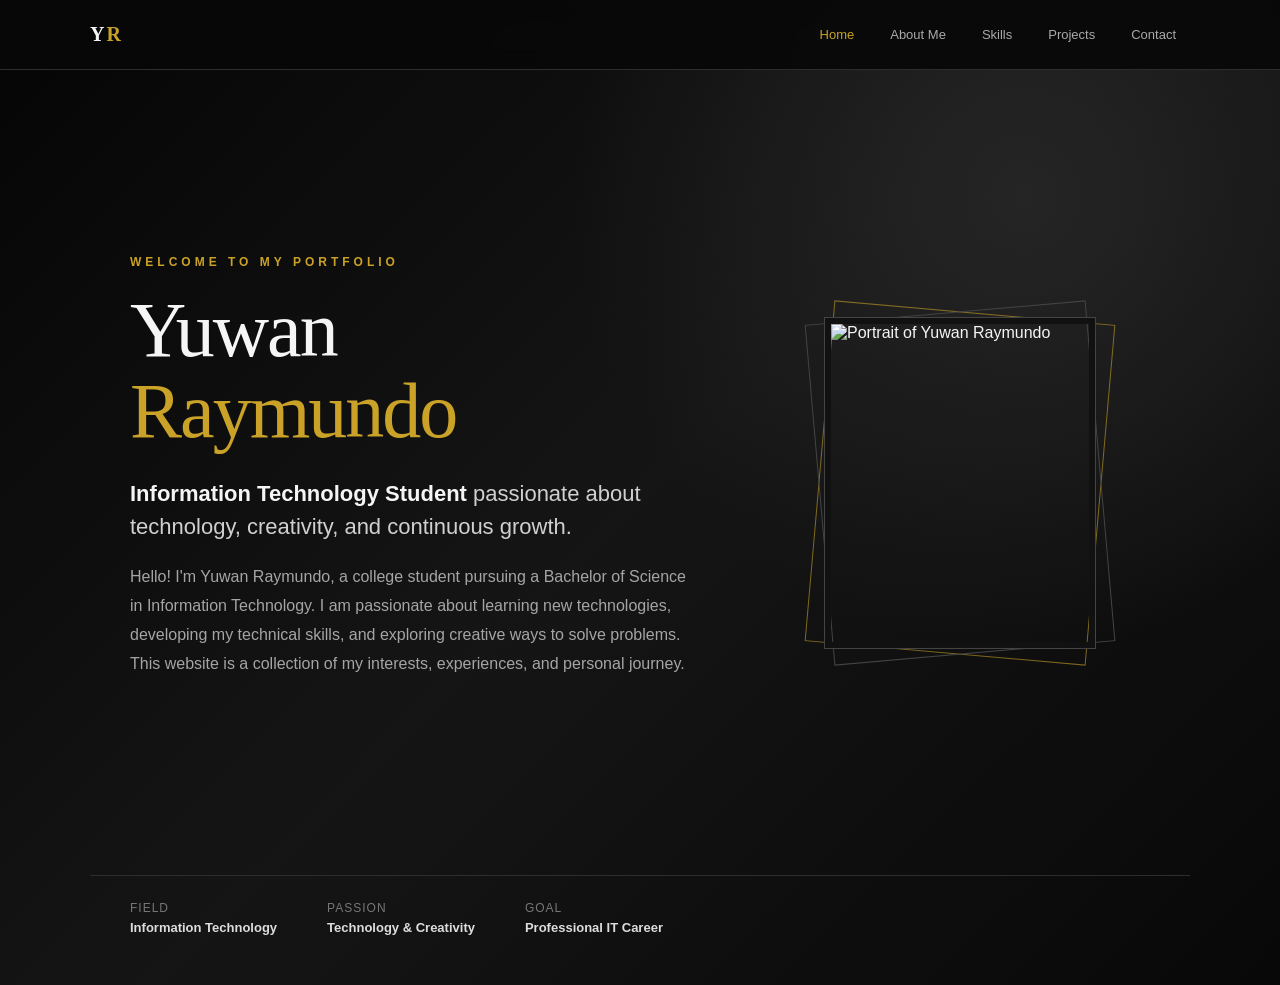
==== index.html @ 13a56913 "Add files via upload" ====
<!DOCTYPE html>
<html lang="en">

<head>

    <meta charset="UTF-8">
    <meta name="viewport" content="width=device-width, initial-scale=1.0">

    <title>Home | Yuwan Raymundo</title>

    <style>
        :root {
            --black: #080808;
            --dark: #111111;
            --card: #151515;
            --border: #2d2d2d;
            --white: #f5f5f5;
            --gray: #a5a5a5;
            --gold: #c9a227;
        }
        * {
            box-sizing: border-box;
        }

        html {
            scroll-behavior: smooth;
        }

        body {
            margin: 0;
            min-height: 100vh;

            font-family: "Segoe UI", Arial, sans-serif;

            color: var(--white);

            background:
                radial-gradient(
                    circle at 80% 20%,
                    #252525 0%,
                    transparent 35%
                ),
                linear-gradient(
                    135deg,
                    #050505,
                    #151515,
                    #080808
                );
        }
        .navbar {
            width: 100%;

            padding: 18px 30px;

            background: rgba(8, 8, 8, 0.92);

            border-bottom: 1px solid var(--border);

            backdrop-filter: blur(12px);

            position: sticky;
            top: 0;

            z-index: 1000;
        }

        .nav-container {
            max-width: 1100px;
            margin: auto;

            display: flex;
            align-items: center;
            justify-content: space-between;
            gap: 30px;
        }

        .logo {
            color: var(--white);

            font-family: Georgia, "Times New Roman", serif;

            font-size: 20px;
            font-weight: bold;

            letter-spacing: 2px;

            text-decoration: none;
        }

        .logo span {
            color: var(--gold);
        }

        .nav-links {
            display: flex;
            gap: 8px;

            list-style: none;

            margin: 0;
            padding: 0;
        }

        .nav-links a {
            display: block;

            padding: 9px 14px;

            color: #aaa;

            text-decoration: none;

            font-size: 13px;
            font-weight: 500;

            border-radius: 4px;

            transition: 0.3s ease;
        }

        .nav-links a:hover {
            color: var(--white);
            background: #202020;
        }

        .nav-links .active {
            color: var(--gold);
        }
        .hero {
            min-height: calc(100vh - 75px);

            max-width: 1100px;

            margin: auto;

            padding: 80px 40px;

            display: grid;

            grid-template-columns: 1.2fr 0.8fr;

            align-items: center;

            gap: 70px;
        }


        .hero-content {
            animation: fadeUp 0.9s ease;
        }

        .eyebrow {
            display: inline-block;

            margin-bottom: 20px;

            color: var(--gold);

            font-size: 12px;
            font-weight: 600;

            letter-spacing: 4px;

            text-transform: uppercase;
        }

        h1 {
            margin: 0;

            color: var(--white);

            font-family: Georgia, "Times New Roman", serif;

            font-size: clamp(48px, 7vw, 78px);

            font-weight: 500;

            line-height: 1.05;

            letter-spacing: -2px;
        }

        h1 span {
            display: block;
            color: var(--gold);
        }

        .tagline {
            margin: 25px 0 20px;

            max-width: 600px;

            color: #d0d0d0;

            font-size: 22px;

            font-weight: 400;

            line-height: 1.5;
        }

        .tagline strong {
            color: var(--white);
            font-weight: 600;
        }

        .introduction {
            max-width: 620px;

            color: var(--gray);

            font-size: 16px;

            line-height: 1.8;

            margin-bottom: 35px;
        }
        .hero-image {
            display: flex;

            justify-content: center;

            animation: fadeIn 1.1s ease;
        }

        .photo-container {
            position: relative;

            width: 340px;
            height: 400px;

            display: flex;

            align-items: center;
            justify-content: center;
        }

        .photo-container::before {
            content: "";

            position: absolute;

            width: 280px;
            height: 340px;

            border: 1px solid var(--gold);

            transform: rotate(5deg);

            opacity: 0.6;
        }

        .photo-container::after {
            content: "";

            position: absolute;

            width: 280px;
            height: 340px;

            border: 1px solid #444;

            transform: rotate(-5deg);
        }

        .profile-photo {
            position: relative;

            z-index: 2;

            width: 270px;
            height: 330px;

            object-fit: cover;

            border: 6px solid var(--dark);

            outline: 1px solid #444;

            filter: grayscale(20%);

            transition: 0.5s ease;
        }

        .profile-photo:hover {
            filter: grayscale(0%);

            transform: scale(1.02);
        }
        .details {
            max-width: 1100px;

            margin: -20px auto 50px;

            padding: 0 40px;

            display: flex;

            gap: 50px;

            border-top: 1px solid var(--border);

            padding-top: 25px;
        }

        .detail {
            color: #777;

            font-size: 12px;

            letter-spacing: 1px;

            text-transform: uppercase;
        }

        .detail strong {
            display: block;

            margin-top: 5px;

            color: #ddd;

            font-size: 13px;

            letter-spacing: 0;

            text-transform: none;
        }
        @keyframes fadeUp {

            from {
                opacity: 0;
                transform: translateY(25px);
            }

            to {
                opacity: 1;
                transform: translateY(0);
            }

        }

        @keyframes fadeIn {

            from {
                opacity: 0;
                transform: translateX(25px);
            }

            to {
                opacity: 1;
                transform: translateX(0);
            }

        }

        @media (max-width: 850px) {

            .hero {
                grid-template-columns: 1fr;

                text-align: center;

                gap: 45px;

                padding-top: 60px;
            }

            .hero-content {
                display: flex;

                flex-direction: column;

                align-items: center;
            }

            .introduction {
                max-width: 650px;
            }

            .hero-image {
                order: -1;
            }

            .details {
                justify-content: center;
                flex-wrap: wrap;
                text-align: center;
            }

        }
        @media (max-width: 600px) {

            .navbar {
                padding: 15px;
            }

            .nav-container {
                flex-direction: column;
                gap: 12px;
            }

            .nav-links {
                justify-content: center;
                flex-wrap: wrap;
            }

            .nav-links a {
                font-size: 11px;
                padding: 7px 9px;
            }

            .hero {
                padding: 45px 20px;
            }

            h1 {
                font-size: 48px;
            }

            .tagline {
                font-size: 18px;
            }

            .introduction {
                font-size: 15px;
            }

            .photo-container {
                width: 280px;
                height: 330px;
            }

            .photo-container::before,
            .photo-container::after {
                width: 225px;
                height: 280px;
            }

            .profile-photo {
                width: 215px;
                height: 270px;
            }

            .details {
                padding: 20px;
                margin-top: 0;
                gap: 25px;
            }

        }

    </style>

</head>


<body>


    <nav class="navbar">

        <div class="nav-container">

            <a href="index.html" class="logo">
                Y<span>R</span>
            </a>

            <ul class="nav-links">

                <li>
                    <a href="index.html" class="active">
                        Home
                    </a>
                </li>

                <li>
                    <a href="abtme.html">
                        About Me
                    </a>
                </li>

                <li>
                    <a href="skills.html">
                        Skills
                    </a>
                </li>

                <li>
                    <a href="projects.html">
                        Projects
                    </a>
                </li>

                <li>
                    <a href="contact.html">
                        Contact
                    </a>
                </li>

            </ul>

        </div>

    </nav>

    <main class="hero">
        <section class="hero-content">

            <div class="eyebrow">
                Welcome to my portfolio
            </div>

            <h1>
                Yuwan
                <span>Raymundo</span>
            </h1>

            <div class="tagline">
                <strong>Information Technology Student</strong>
                passionate about technology, creativity, and continuous growth.
            </div>

            <p class="introduction">
                Hello! I'm Yuwan Raymundo, a college student pursuing a
                Bachelor of Science in Information Technology. I am passionate
                about learning new technologies, developing my technical
                skills, and exploring creative ways to solve problems.
                This website is a collection of my interests, experiences,
                and personal journey.
            </p>

        </section>

        <section class="hero-image">

            <div class="photo-container">

                <img
                    src="images/pfp.jfif"
                    class="profile-photo"
                    alt="Portrait of Yuwan Raymundo"
                >

            </div>

        </section>


    </main>
    <section class="details">

        <div class="detail">
            Field
            <strong>Information Technology</strong>
        </div>

        <div class="detail">
            Passion
            <strong>Technology & Creativity</strong>
        </div>

        <div class="detail">
            Goal
            <strong>Professional IT Career</strong>
        </div>

    </section>


</body>

</html>
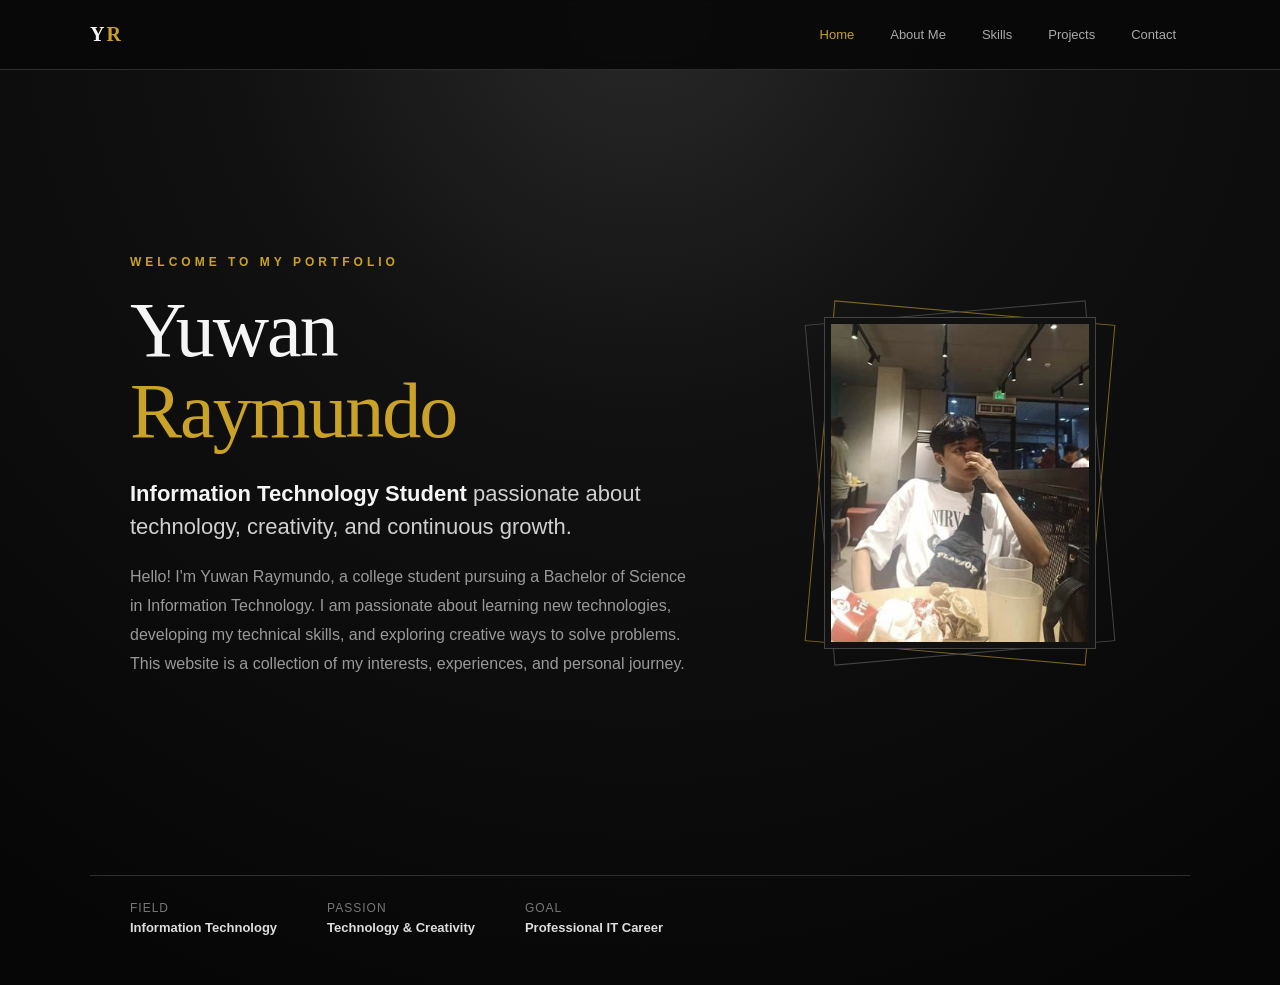
==== commit 21245f3d: "Add files via upload" ====
--- a/index.html
+++ b/index.html
@@ -1,573 +1,132 @@
-<!DOCTYPE html>
-<html lang="en">
-
-<head>
-
-    <meta charset="UTF-8">
-    <meta name="viewport" content="width=device-width, initial-scale=1.0">
-
-    <title>Home | Yuwan Raymundo</title>
-
-    <style>
-        :root {
-            --black: #080808;
-            --dark: #111111;
-            --card: #151515;
-            --border: #2d2d2d;
-            --white: #f5f5f5;
-            --gray: #a5a5a5;
-            --gold: #c9a227;
-        }
-        * {
-            box-sizing: border-box;
-        }
-
-        html {
-            scroll-behavior: smooth;
-        }
-
-        body {
-            margin: 0;
-            min-height: 100vh;
-
-            font-family: "Segoe UI", Arial, sans-serif;
-
-            color: var(--white);
-
-            background:
-                radial-gradient(
-                    circle at 80% 20%,
-                    #252525 0%,
-                    transparent 35%
-                ),
-                linear-gradient(
-                    135deg,
-                    #050505,
-                    #151515,
-                    #080808
-                );
-        }
-        .navbar {
-            width: 100%;
-
-            padding: 18px 30px;
-
-            background: rgba(8, 8, 8, 0.92);
-
-            border-bottom: 1px solid var(--border);
-
-            backdrop-filter: blur(12px);
-
-            position: sticky;
-            top: 0;
-
-            z-index: 1000;
-        }
-
-        .nav-container {
-            max-width: 1100px;
-            margin: auto;
-
-            display: flex;
-            align-items: center;
-            justify-content: space-between;
-            gap: 30px;
-        }
-
-        .logo {
-            color: var(--white);
-
-            font-family: Georgia, "Times New Roman", serif;
-
-            font-size: 20px;
-            font-weight: bold;
-
-            letter-spacing: 2px;
-
-            text-decoration: none;
-        }
-
-        .logo span {
-            color: var(--gold);
-        }
-
-        .nav-links {
-            display: flex;
-            gap: 8px;
-
-            list-style: none;
-
-            margin: 0;
-            padding: 0;
-        }
-
-        .nav-links a {
-            display: block;
-
-            padding: 9px 14px;
-
-            color: #aaa;
-
-            text-decoration: none;
-
-            font-size: 13px;
-            font-weight: 500;
-
-            border-radius: 4px;
-
-            transition: 0.3s ease;
-        }
-
-        .nav-links a:hover {
-            color: var(--white);
-            background: #202020;
-        }
-
-        .nav-links .active {
-            color: var(--gold);
-        }
-        .hero {
-            min-height: calc(100vh - 75px);
-
-            max-width: 1100px;
-
-            margin: auto;
-
-            padding: 80px 40px;
-
-            display: grid;
-
-            grid-template-columns: 1.2fr 0.8fr;
-
-            align-items: center;
-
-            gap: 70px;
-        }
-
-
-        .hero-content {
-            animation: fadeUp 0.9s ease;
-        }
-
-        .eyebrow {
-            display: inline-block;
-
-            margin-bottom: 20px;
-
-            color: var(--gold);
-
-            font-size: 12px;
-            font-weight: 600;
-
-            letter-spacing: 4px;
-
-            text-transform: uppercase;
-        }
-
-        h1 {
-            margin: 0;
-
-            color: var(--white);
-
-            font-family: Georgia, "Times New Roman", serif;
-
-            font-size: clamp(48px, 7vw, 78px);
-
-            font-weight: 500;
-
-            line-height: 1.05;
-
-            letter-spacing: -2px;
-        }
-
-        h1 span {
-            display: block;
-            color: var(--gold);
-        }
-
-        .tagline {
-            margin: 25px 0 20px;
-
-            max-width: 600px;
-
-            color: #d0d0d0;
-
-            font-size: 22px;
-
-            font-weight: 400;
-
-            line-height: 1.5;
-        }
-
-        .tagline strong {
-            color: var(--white);
-            font-weight: 600;
-        }
-
-        .introduction {
-            max-width: 620px;
-
-            color: var(--gray);
-
-            font-size: 16px;
-
-            line-height: 1.8;
-
-            margin-bottom: 35px;
-        }
-        .hero-image {
-            display: flex;
-
-            justify-content: center;
-
-            animation: fadeIn 1.1s ease;
-        }
-
-        .photo-container {
-            position: relative;
-
-            width: 340px;
-            height: 400px;
-
-            display: flex;
-
-            align-items: center;
-            justify-content: center;
-        }
-
-        .photo-container::before {
-            content: "";
-
-            position: absolute;
-
-            width: 280px;
-            height: 340px;
-
-            border: 1px solid var(--gold);
-
-            transform: rotate(5deg);
-
-            opacity: 0.6;
-        }
-
-        .photo-container::after {
-            content: "";
-
-            position: absolute;
-
-            width: 280px;
-            height: 340px;
-
-            border: 1px solid #444;
-
-            transform: rotate(-5deg);
-        }
-
-        .profile-photo {
-            position: relative;
-
-            z-index: 2;
-
-            width: 270px;
-            height: 330px;
-
-            object-fit: cover;
-
-            border: 6px solid var(--dark);
-
-            outline: 1px solid #444;
-
-            filter: grayscale(20%);
-
-            transition: 0.5s ease;
-        }
-
-        .profile-photo:hover {
-            filter: grayscale(0%);
-
-            transform: scale(1.02);
-        }
-        .details {
-            max-width: 1100px;
-
-            margin: -20px auto 50px;
-
-            padding: 0 40px;
-
-            display: flex;
-
-            gap: 50px;
-
-            border-top: 1px solid var(--border);
-
-            padding-top: 25px;
-        }
-
-        .detail {
-            color: #777;
-
-            font-size: 12px;
-
-            letter-spacing: 1px;
-
-            text-transform: uppercase;
-        }
-
-        .detail strong {
-            display: block;
-
-            margin-top: 5px;
-
-            color: #ddd;
-
-            font-size: 13px;
-
-            letter-spacing: 0;
-
-            text-transform: none;
-        }
-        @keyframes fadeUp {
-
-            from {
-                opacity: 0;
-                transform: translateY(25px);
-            }
-
-            to {
-                opacity: 1;
-                transform: translateY(0);
-            }
-
-        }
-
-        @keyframes fadeIn {
-
-            from {
-                opacity: 0;
-                transform: translateX(25px);
-            }
-
-            to {
-                opacity: 1;
-                transform: translateX(0);
-            }
-
-        }
-
-        @media (max-width: 850px) {
-
-            .hero {
-                grid-template-columns: 1fr;
-
-                text-align: center;
-
-                gap: 45px;
-
-                padding-top: 60px;
-            }
-
-            .hero-content {
-                display: flex;
-
-                flex-direction: column;
-
-                align-items: center;
-            }
-
-            .introduction {
-                max-width: 650px;
-            }
-
-            .hero-image {
-                order: -1;
-            }
-
-            .details {
-                justify-content: center;
-                flex-wrap: wrap;
-                text-align: center;
-            }
-
-        }
-        @media (max-width: 600px) {
-
-            .navbar {
-                padding: 15px;
-            }
-
-            .nav-container {
-                flex-direction: column;
-                gap: 12px;
-            }
-
-            .nav-links {
-                justify-content: center;
-                flex-wrap: wrap;
-            }
-
-            .nav-links a {
-                font-size: 11px;
-                padding: 7px 9px;
-            }
-
-            .hero {
-                padding: 45px 20px;
-            }
-
-            h1 {
-                font-size: 48px;
-            }
-
-            .tagline {
-                font-size: 18px;
-            }
-
-            .introduction {
-                font-size: 15px;
-            }
-
-            .photo-container {
-                width: 280px;
-                height: 330px;
-            }
-
-            .photo-container::before,
-            .photo-container::after {
-                width: 225px;
-                height: 280px;
-            }
-
-            .profile-photo {
-                width: 215px;
-                height: 270px;
-            }
-
-            .details {
-                padding: 20px;
-                margin-top: 0;
-                gap: 25px;
-            }
-
-        }
-
-    </style>
-
-</head>
-
-
-<body>
-
-
-    <nav class="navbar">
-
-        <div class="nav-container">
-
-            <a href="index.html" class="logo">
-                Y<span>R</span>
-            </a>
-
-            <ul class="nav-links">
-
-                <li>
-                    <a href="index.html" class="active">
-                        Home
-                    </a>
-                </li>
-
-                <li>
-                    <a href="abtme.html">
-                        About Me
-                    </a>
-                </li>
-
-                <li>
-                    <a href="skills.html">
-                        Skills
-                    </a>
-                </li>
-
-                <li>
-                    <a href="projects.html">
-                        Projects
-                    </a>
-                </li>
-
-                <li>
-                    <a href="contact.html">
-                        Contact
-                    </a>
-                </li>
-
-            </ul>
-
-        </div>
-
-    </nav>
-
-    <main class="hero">
-        <section class="hero-content">
-
-            <div class="eyebrow">
-                Welcome to my portfolio
-            </div>
-
-            <h1>
-                Yuwan
-                <span>Raymundo</span>
-            </h1>
-
-            <div class="tagline">
-                <strong>Information Technology Student</strong>
-                passionate about technology, creativity, and continuous growth.
-            </div>
-
-            <p class="introduction">
-                Hello! I'm Yuwan Raymundo, a college student pursuing a
-                Bachelor of Science in Information Technology. I am passionate
-                about learning new technologies, developing my technical
-                skills, and exploring creative ways to solve problems.
-                This website is a collection of my interests, experiences,
-                and personal journey.
-            </p>
-
-        </section>
-
-        <section class="hero-image">
-
-            <div class="photo-container">
-
-                <img
-                    src="images/pfp.jfif"
-                    class="profile-photo"
-                    alt="Portrait of Yuwan Raymundo"
-                >
-
-            </div>
-
-        </section>
-
-
-    </main>
-    <section class="details">
-
-        <div class="detail">
-            Field
-            <strong>Information Technology</strong>
-        </div>
-
-        <div class="detail">
-            Passion
-            <strong>Technology & Creativity</strong>
-        </div>
-
-        <div class="detail">
-            Goal
-            <strong>Professional IT Career</strong>
-        </div>
-
-    </section>
-
-
-</body>
-
+<!DOCTYPE html>
+<html lang="en">
+
+<head>
+
+    <meta charset="UTF-8">
+    <meta name="viewport" content="width=device-width, initial-scale=1.0">
+
+    <title>Home | Yuwan Raymundo</title>
+
+    <link rel="stylesheet" href="css/style.css">
+
+
+</head>
+
+
+<body>
+
+
+    <nav class="navbar">
+
+        <div class="nav-container">
+
+            <a href="index.html" class="logo">
+                Y<span>R</span>
+            </a>
+
+            <ul class="nav-links">
+
+                <li>
+                    <a href="index.html" class="active">
+                        Home
+                    </a>
+                </li>
+
+                <li>
+                    <a href="abtme.html">
+                        About Me
+                    </a>
+                </li>
+
+                <li>
+                    <a href="skills.html">
+                        Skills
+                    </a>
+                </li>
+
+                <li>
+                    <a href="projects.html">
+                        Projects
+                    </a>
+                </li>
+
+                <li>
+                    <a href="contact.html">
+                        Contact
+                    </a>
+                </li>
+
+            </ul>
+
+        </div>
+
+    </nav>
+
+    <main class="hero">
+        <section class="hero-content">
+
+            <div class="eyebrow">
+                Welcome to my portfolio
+            </div>
+
+            <h1>
+                Yuwan
+                <span>Raymundo</span>
+            </h1>
+
+            <div class="tagline">
+                <strong>Information Technology Student</strong>
+                passionate about technology, creativity, and continuous growth.
+            </div>
+
+            <p class="introduction">
+                Hello! I'm Yuwan Raymundo, a college student pursuing a
+                Bachelor of Science in Information Technology. I am passionate
+                about learning new technologies, developing my technical
+                skills, and exploring creative ways to solve problems.
+                This website is a collection of my interests, experiences,
+                and personal journey.
+            </p>
+
+        </section>
+
+        <section class="hero-image">
+
+            <div class="photo-container">
+
+                <img
+                    src="images/pfp.jfif"
+                    class="profile-photo"
+                    alt="Portrait of Yuwan Raymundo"
+                >
+
+            </div>
+
+        </section>
+
+
+    </main>
+    <section class="details">
+
+        <div class="detail">
+            Field
+            <strong>Information Technology</strong>
+        </div>
+
+        <div class="detail">
+            Passion
+            <strong>Technology & Creativity</strong>
+        </div>
+
+        <div class="detail">
+            Goal
+            <strong>Professional IT Career</strong>
+        </div>
+
+    </section>
+
+
+</body>
+
 </html>
--- a/css/style.css
+++ b/css/style.css
@@ -0,0 +1,984 @@
+:root {
+    --black: #080808;
+    --dark: #111111;
+    --card: #151515;
+    --border: #2d2d2d;
+    --white: #f5f5f5;
+    --gray: #999999;
+    --light-gray: #cfcfcf;
+    --gold: #c9a227;
+    --text: #e8e8e8;
+    --muted: #aaa;
+    --dark-bg: #101010;
+    --hover-bg: #151515;
+    --line: #333;
+}
+
+* {
+    box-sizing: border-box;
+}
+
+html {
+    scroll-behavior: smooth;
+}
+
+body {
+    margin: 0;
+    min-height: 100vh;
+    font-family: "Segoe UI", Arial, sans-serif;
+    color: var(--text);
+    background: 
+        radial-gradient(
+            circle at top,
+            #292929 0%,
+            #111111 35%,
+            #050505 100%
+        );
+}
+
+.navbar {
+    width: 100%;
+    padding: 18px 30px;
+    background: rgba(8, 8, 8, 0.92);
+    border-bottom: 1px solid var(--border);
+    backdrop-filter: blur(12px);
+    position: sticky;
+    top: 0;
+    z-index: 1000;
+}
+
+.nav-container {
+    max-width: 1100px;
+    margin: auto;
+    display: flex;
+    align-items: center;
+    justify-content: space-between;
+    gap: 30px;
+}
+
+.logo {
+    color: var(--white);
+    font-family: Georgia, "Times New Roman", serif;
+    font-size: 20px;
+    font-weight: bold;
+    letter-spacing: 2px;
+    text-decoration: none;
+    white-space: nowrap;
+    transition: 0.3s ease;
+}
+
+.logo span {
+    color: var(--gold);
+}
+
+.logo:hover {
+    color: var(--gold);
+    transform: scale(1.05);
+}
+
+.nav-links {
+    display: flex;
+    gap: 8px;
+    list-style: none;
+    margin: 0;
+    padding: 0;
+}
+
+.nav-links a {
+    display: block;
+    padding: 9px 14px;
+    color: var(--muted);
+    text-decoration: none;
+    font-size: 13px;
+    font-weight: 500;
+    border-radius: 4px;
+    transition:
+        color 0.3s ease,
+        background 0.3s ease,
+        transform 0.3s ease;
+}
+
+.nav-links a:hover {
+    color: var(--white);
+    background: #202020;
+    transform: translateY(-2px);
+}
+
+.nav-links .active {
+    color: var(--gold);
+}
+
+.header {
+    text-align: center;
+}
+
+h1 {
+    margin: 0;
+    color: #fff;
+    font-family: Georgia, "Times New Roman", serif;
+    font-size: clamp(32px, 5vw, 46px);
+    font-weight: 500;
+    letter-spacing: 3px;
+    text-transform: uppercase;
+}
+
+.subtitle {
+    margin-top: 12px;
+    color: var(--gray);
+    font-size: 13px;
+    font-weight: 500;
+    letter-spacing: 4px;
+    text-transform: uppercase;
+}
+
+.title-line {
+    width: 50px;
+    height: 1px;
+    margin: 22px auto 0;
+    background: var(--gold);
+}
+
+.footer {
+    margin-top: 40px;
+    text-align: center;
+    color: #666;
+    font-size: 11px;
+    letter-spacing: 2px;
+    text-transform: uppercase;
+}
+
+.hero {
+    min-height: calc(100vh - 75px);
+    max-width: 1100px;
+    margin: auto;
+    padding: 80px 40px;
+    display: grid;
+    grid-template-columns: 1.2fr 0.8fr;
+    align-items: center;
+    gap: 70px;
+}
+
+.hero-content {
+    animation: fadeUp 0.9s ease;
+}
+
+.eyebrow {
+    display: inline-block;
+    margin-bottom: 20px;
+    color: var(--gold);
+    font-size: 12px;
+    font-weight: 600;
+    letter-spacing: 4px;
+    text-transform: uppercase;
+}
+
+.hero h1 {
+    color: var(--white);
+    font-size: clamp(48px, 7vw, 78px);
+    font-weight: 500;
+    line-height: 1.05;
+    letter-spacing: -2px;
+    text-transform: none;
+}
+
+.hero h1 span {
+    display: block;
+    color: var(--gold);
+}
+
+.tagline {
+    margin: 25px 0 20px;
+    max-width: 600px;
+    color: #d0d0d0;
+    font-size: 22px;
+    font-weight: 400;
+    line-height: 1.5;
+}
+
+.tagline strong {
+    color: var(--white);
+    font-weight: 600;
+}
+
+.introduction {
+    max-width: 620px;
+    color: var(--gray);
+    font-size: 16px;
+    line-height: 1.8;
+    margin-bottom: 35px;
+}
+
+.hero-image {
+    display: flex;
+    justify-content: center;
+    animation: fadeIn 1.1s ease;
+}
+
+.photo-container {
+    position: relative;
+    width: 340px;
+    height: 400px;
+    display: flex;
+    align-items: center;
+    justify-content: center;
+}
+
+.photo-container::before,
+.photo-container::after {
+    content: "";
+    position: absolute;
+    width: 280px;
+    height: 340px;
+}
+
+.photo-container::before {
+    border: 1px solid var(--gold);
+    transform: rotate(5deg);
+    opacity: 0.6;
+}
+
+.photo-container::after {
+    border: 1px solid #444;
+    transform: rotate(-5deg);
+}
+
+.profile-photo {
+    position: relative;
+    z-index: 2;
+    width: 270px;
+    height: 330px;
+    object-fit: cover;
+    border: 6px solid var(--dark);
+    outline: 1px solid #444;
+    filter: grayscale(20%);
+    transition: 0.5s ease;
+}
+
+.details {
+    max-width: 1100px;
+    margin: -20px auto 50px;
+    padding: 25px 40px 0;
+    display: flex;
+    gap: 50px;
+    border-top: 1px solid var(--border);
+}
+
+.detail {
+    color: #777;
+    font-size: 12px;
+    letter-spacing: 1px;
+    text-transform: uppercase;
+}
+
+.detail strong {
+    display: block;
+    margin-top: 5px;
+    color: #ddd;
+    font-size: 13px;
+    letter-spacing: 0;
+    text-transform: none;
+}
+
+.bio {
+    width: 850px;
+    max-width: 95%;
+    margin: 60px auto;
+    padding: 55px 65px;
+    background: rgba(20, 20, 20, 0.96);
+    border: 1px solid var(--line);
+    border-radius: 8px;
+    box-shadow:
+        0 30px 70px rgba(0, 0, 0, 0.7),
+        0 0 0 1px rgba(255, 255, 255, 0.02);
+    position: relative;
+}
+
+.bio::before,
+.skills-container::before,
+.projects::before,
+.contact::before {
+    content: "";
+    position: absolute;
+    top: 0;
+    left: 50%;
+    transform: translateX(-50%);
+    width: 120px;
+    height: 3px;
+    background: var(--gold);
+}
+
+.bio .header {
+    margin-bottom: 35px;
+}
+
+.image-wrapper {
+    text-align: center;
+    margin: 35px 0 45px;
+}
+
+.about-pic {
+    width: 190px;
+    height: 190px;
+    object-fit: cover;
+    border-radius: 50%;
+    border: 3px solid var(--gold);
+    padding: 5px;
+    background: #0a0a0a;
+    box-shadow:
+        0 15px 35px rgba(0, 0, 0, 0.7),
+        0 0 30px rgba(201, 162, 39, 0.08);
+    transition:
+        transform 0.4s ease,
+        box-shadow 0.4s ease;
+}
+
+.about-pic:hover {
+    transform: scale(1.04);
+    box-shadow:
+        0 20px 45px rgba(0, 0, 0, 0.8),
+        0 0 35px rgba(201, 162, 39, 0.18);
+}
+
+.content {
+    max-width: 700px;
+    margin: auto;
+}
+
+strong {
+    color: #fff;
+    font-weight: 600;
+}
+
+.quote,
+.statement,
+.message {
+    background: #0c0c0c;
+    border-top: 1px solid var(--line);
+    border-bottom: 1px solid var(--line);
+}
+
+.quote {
+    margin-top: 40px;
+    padding: 28px 30px;
+    text-align: center;
+    color: #ddd;
+    font-family: Georgia, "Times New Roman", serif;
+    font-size: 18px;
+    line-height: 1.7;
+    font-style: italic;
+}
+
+.quote span,
+.statement span {
+    display: block;
+    margin-top: 12px;
+    color: var(--gold);
+    font-family: "Segoe UI", Arial, sans-serif;
+    font-size: 11px;
+    font-style: normal;
+    font-weight: 600;
+    letter-spacing: 2px;
+    text-transform: uppercase;
+}
+
+.skills-container {
+    width: 1000px;
+    max-width: 94%;
+    margin: 60px auto;
+    padding: 55px;
+    background: rgba(20, 20, 20, 0.96);
+    border: 1px solid var(--line);
+    border-radius: 8px;
+    box-shadow:
+        0 30px 70px rgba(0, 0, 0, 0.7),
+        0 0 0 1px rgba(255, 255, 255, 0.02);
+    position: relative;
+}
+
+.skills-container .header {
+    margin-bottom: 50px;
+}
+
+.skill-section {
+    margin-bottom: 55px;
+}
+
+.section-title {
+    display: flex;
+    align-items: center;
+    gap: 15px;
+    margin-bottom: 25px;
+}
+
+.section-title h2 {
+    margin: 0;
+    color: #c9a227;
+    font-family: Georgia, "Times New Roman", serif;
+    font-size: 25px;
+    font-weight: 500;
+    letter-spacing: 1px;
+}
+
+.section-title-line {
+    flex: 1;
+    height: 1px;
+    background: var(--line);
+}
+
+
+.technical-grid {
+    display: grid;
+    grid-template-columns: repeat(2, 1fr);
+    gap: 18px;
+}
+
+.technical-card,
+.soft-card {
+    background: var(--dark-bg);
+    border: 1px solid #2b2b2b;
+    border-radius: 6px;
+    transition:
+        transform 0.3s ease,
+        border-color 0.3s ease,
+        background 0.3s ease,
+        box-shadow 0.3s ease;
+}
+
+.technical-card {
+    padding: 22px;
+}
+
+.skill-header {
+    display: flex;
+    justify-content: space-between;
+    align-items: center;
+    margin-bottom: 12px;
+}
+
+.skill-name {
+    color: #fff;
+    font-size: 15px;
+    font-weight: 600;
+}
+
+.progress {
+    width: 100%;
+    height: 5px;
+    background: #292929;
+    border-radius: 10px;
+    overflow: hidden;
+}
+
+.progress-bar {
+    height: 100%;
+    background: linear-gradient(90deg, #8d7015, var(--gold));
+    border-radius: 10px;
+}
+
+.html {
+    width: 50%;
+}
+
+.css {
+    width: 40%;
+}
+
+.javascript {
+    width: 10%;
+}
+
+.csharp {
+    width: 60%;
+}
+
+.xml {
+    width: 30%;
+}
+
+.python {
+    width: 10%;
+}
+
+.soft-grid {
+    display: grid;
+    grid-template-columns: repeat(3, 1fr);
+    gap: 18px;
+}
+
+.soft-card {
+    padding: 25px 20px;
+    text-align: center;
+}
+
+.soft-card h3 {
+    margin: 0 0 9px;
+    color: #fff;
+    font-size: 15px;
+    font-weight: 600;
+}
+
+.soft-card p {
+    margin: 0;
+    color: #888;
+    font-size: 13px;
+    line-height: 1.6;
+}
+
+.statement {
+    margin-top: 10px;
+    padding: 28px 30px;
+    text-align: center;
+    color: var(--light-gray);
+    font-family: Georgia, "Times New Roman", serif;
+    font-size: 17px;
+    line-height: 1.7;
+    font-style: italic;
+}
+
+.projects {
+    width: 1050px;
+    max-width: 94%;
+    margin: 60px auto;
+    padding: 55px;
+    background: rgba(20, 20, 20, 0.96);
+    border: 1px solid var(--line);
+    border-radius: 8px;
+    box-shadow:
+        0 30px 70px rgba(0, 0, 0, 0.7),
+        0 0 0 1px rgba(255, 255, 255, 0.02);
+    position: relative;
+}
+
+.projects .header {
+    margin-bottom: 50px;
+}
+
+.projects-grid {
+    display: grid;
+    grid-template-columns: repeat(2, 1fr);
+    gap: 25px;
+}
+
+.project-card {
+    background: var(--dark-bg);
+    border: 1px solid var(--border);
+    border-radius: 7px;
+    overflow: hidden;
+    position: relative;
+    transition:
+        transform 0.4s ease,
+        border-color 0.4s ease,
+        box-shadow 0.4s ease;
+}
+
+.project-card:hover {
+    transform: translateY(-8px);
+    border-color: var(--gold);
+    box-shadow:
+        0 20px 40px rgba(0, 0, 0, 0.6),
+        0 0 20px rgba(201, 162, 39, 0.08);
+}
+
+.project-content {
+    padding: 30px;
+}
+
+.project-number {
+    margin-bottom: 8px;
+    color: var(--gold);
+    font-size: 11px;
+    font-weight: bold;
+    letter-spacing: 2px;
+}
+
+.project-title {
+    margin: 0 0 12px;
+    color: #fff;
+    font-family: Georgia, "Times New Roman", serif;
+    font-size: 24px;
+    font-weight: 500;
+}
+
+.project-description {
+    margin: 0 0 20px;
+    color: var(--gray);
+    font-size: 14px;
+    line-height: 1.7;
+}
+
+.technologies {
+    display: flex;
+    flex-wrap: wrap;
+    gap: 7px;
+    margin-bottom: 22px;
+}
+
+.technology {
+    padding: 5px 9px;
+    color: var(--muted);
+    background: #1a1a1a;
+    border: 1px solid var(--line);
+    border-radius: 3px;
+    font-size: 10px;
+    letter-spacing: 0.5px;
+    transition: 0.3s ease;
+}
+
+.project-link {
+    display: inline-block;
+    padding: 9px 16px;
+    color: var(--gold);
+    border: 1px solid var(--gold);
+    border-radius: 4px;
+    text-decoration: none;
+    font-size: 12px;
+    font-weight: 600;
+    letter-spacing: 1px;
+    text-transform: uppercase;
+    transition:
+        background 0.3s ease,
+        color 0.3s ease,
+        transform 0.3s ease;
+}
+
+.project-link:hover {
+    color: var(--black);
+    background: var(--gold);
+    transform: translateY(-2px);
+}
+
+.contact {
+    width: 850px;
+    max-width: 94%;
+    margin: 60px auto;
+    padding: 55px 65px;
+    background: rgba(20, 20, 20, 0.96);
+    border: 1px solid var(--line);
+    border-radius: 8px;
+    box-shadow:
+        0 30px 70px rgba(0, 0, 0, 0.7),
+        0 0 0 1px rgba(255, 255, 255, 0.02);
+    position: relative;
+}
+
+.contact .header {
+    margin-bottom: 45px;
+}
+
+.contact .introduction {
+    max-width: 650px;
+    margin: 0 auto 40px;
+    text-align: center;
+    color: var(--muted);
+    font-size: 15px;
+    line-height: 1.8;
+}
+
+.contact-list {
+    display: grid;
+    grid-template-columns: repeat(2, 1fr);
+    gap: 20px;
+}
+
+.contact-card {
+    display: flex;
+    align-items: center;
+    gap: 20px;
+    padding: 25px;
+    background: var(--dark-bg);
+    border: 1px solid var(--border);
+    border-radius: 7px;
+    transition:
+        transform 0.35s ease,
+        border-color 0.35s ease,
+        background 0.35s ease,
+        box-shadow 0.35s ease;
+}
+
+.contact-icon {
+    width: 48px;
+    height: 48px;
+    flex-shrink: 0;
+    display: flex;
+    align-items: center;
+    justify-content: center;
+    color: var(--gold);
+    background: #1a1a1a;
+    border: 1px solid var(--line);
+    border-radius: 50%;
+    font-size: 20px;
+    font-weight: 600;
+    transition:
+        color 0.3s ease,
+        background 0.3s ease,
+        transform 0.3s ease;
+}
+
+.contact-card:hover .contact-icon {
+    color: var(--black);
+    background: var(--gold);
+    transform: scale(1.08);
+}
+
+.contact-info {
+    min-width: 0;
+}
+
+.contact-label {
+    margin-bottom: 6px;
+    color: var(--gold);
+    font-size: 11px;
+    font-weight: 600;
+    letter-spacing: 2px;
+    text-transform: uppercase;
+}
+
+.contact-value {
+    color: #ddd;
+    font-size: 14px;
+    word-break: break-word;
+}
+
+.contact-card:hover .contact-value {
+    color: #fff;
+}
+
+.message {
+    margin-top: 40px;
+    padding: 28px 30px;
+    text-align: center;
+}
+
+.message h2 {
+    margin: 0 0 10px;
+    color: #fff;
+    font-family: Georgia, "Times New Roman", serif;
+    font-size: 22px;
+    font-weight: 500;
+}
+
+.message p {
+    margin: 0;
+    color: var(--gray);
+    font-size: 14px;
+    line-height: 1.7;
+}
+
+@keyframes fadeUp {
+    from {
+        opacity: 0;
+        transform: translateY(25px);
+    }
+
+    to {
+        opacity: 1;
+        transform: translateY(0);
+    }
+}
+
+@keyframes fadeIn {
+    from {
+        opacity: 0;
+        transform: translateX(25px);
+    }
+
+    to {
+        opacity: 1;
+        transform: translateX(0);
+    }
+}
+
+@media (max-width: 850px) {
+    .nav-container {
+        flex-direction: column;
+        gap: 15px;
+    }
+
+    .nav-links {
+        justify-content: center;
+        flex-wrap: wrap;
+    }
+
+    .hero {
+        grid-template-columns: 1fr;
+        text-align: center;
+        gap: 45px;
+        padding-top: 60px;
+    }
+
+    .hero-content {
+        display: flex;
+        flex-direction: column;
+        align-items: center;
+    }
+
+    .hero-image {
+        order: -1;
+    }
+
+    .introduction {
+        max-width: 650px;
+    }
+
+    .details {
+        justify-content: center;
+        flex-wrap: wrap;
+        text-align: center;
+    }
+
+    .bio,
+    .contact {
+        margin-top: 40px;
+    }
+
+    .skills-container,
+    .projects {
+        margin-top: 40px;
+        padding: 45px 35px;
+    }
+
+    .soft-grid {
+        grid-template-columns: repeat(2, 1fr);
+    }
+}
+
+@media (max-width: 600px) {
+    .navbar {
+        padding: 15px;
+    }
+
+    .nav-container {
+        gap: 12px;
+    }
+
+    .nav-links {
+        justify-content: center;
+        flex-wrap: wrap;
+        gap: 3px;
+    }
+
+    .nav-links a {
+        font-size: 11px;
+        padding: 7px 9px;
+    }
+
+    .hero {
+        padding: 45px 20px;
+    }
+
+    .hero h1,
+    h1 {
+        font-size: 30px;
+        letter-spacing: 2px;
+    }
+
+    .hero h1 {
+        letter-spacing: -1px;
+    }
+
+    .tagline {
+        font-size: 18px;
+    }
+
+    .introduction {
+        font-size: 15px;
+    }
+
+    .photo-container {
+        width: 280px;
+        height: 330px;
+    }
+
+    .photo-container::before,
+    .photo-container::after {
+        width: 225px;
+        height: 280px;
+    }
+
+    .profile-photo {
+        width: 215px;
+        height: 270px;
+    }
+
+    .details {
+        padding: 20px;
+        margin-top: 0;
+        gap: 25px;
+    }
+
+    .bio,
+    .contact,
+    .skills-container,
+    .projects {
+        width: 100%;
+        max-width: 100%;
+        margin: 30px auto;
+        padding: 40px 20px;
+        border-radius: 5px;
+    }
+
+    .subtitle {
+        font-size: 10px;
+        letter-spacing: 3px;
+    }
+
+    .about-pic {
+        width: 155px;
+        height: 155px;
+    }
+
+    .content p {
+        font-size: 15px;
+        line-height: 1.8;
+        padding-left: 15px;
+    }
+
+    .quote,
+    .statement,
+    .message {
+        padding: 22px 18px;
+    }
+
+    .quote {
+        font-size: 16px;
+    }
+
+    .statement {
+        font-size: 15px;
+    }
+
+    .technical-grid,
+    .soft-grid {
+        grid-template-columns: 1fr;
+    }
+
+    .section-title h2 {
+        font-size: 21px;
+    }
+
+    .project-content {
+        padding: 22px;
+    }
+
+    .project-title {
+        font-size: 21px;
+    }
+
+    .contact-card {
+        padding: 20px;
+    }
+
+    .contact-icon {
+        width: 42px;
+        height: 42px;
+        font-size: 17px;
+    }
+
+    .contact-value {
+        font-size: 13px;
+    }
+
+    .message h2 {
+        font-size: 20px;
+    }
+}
